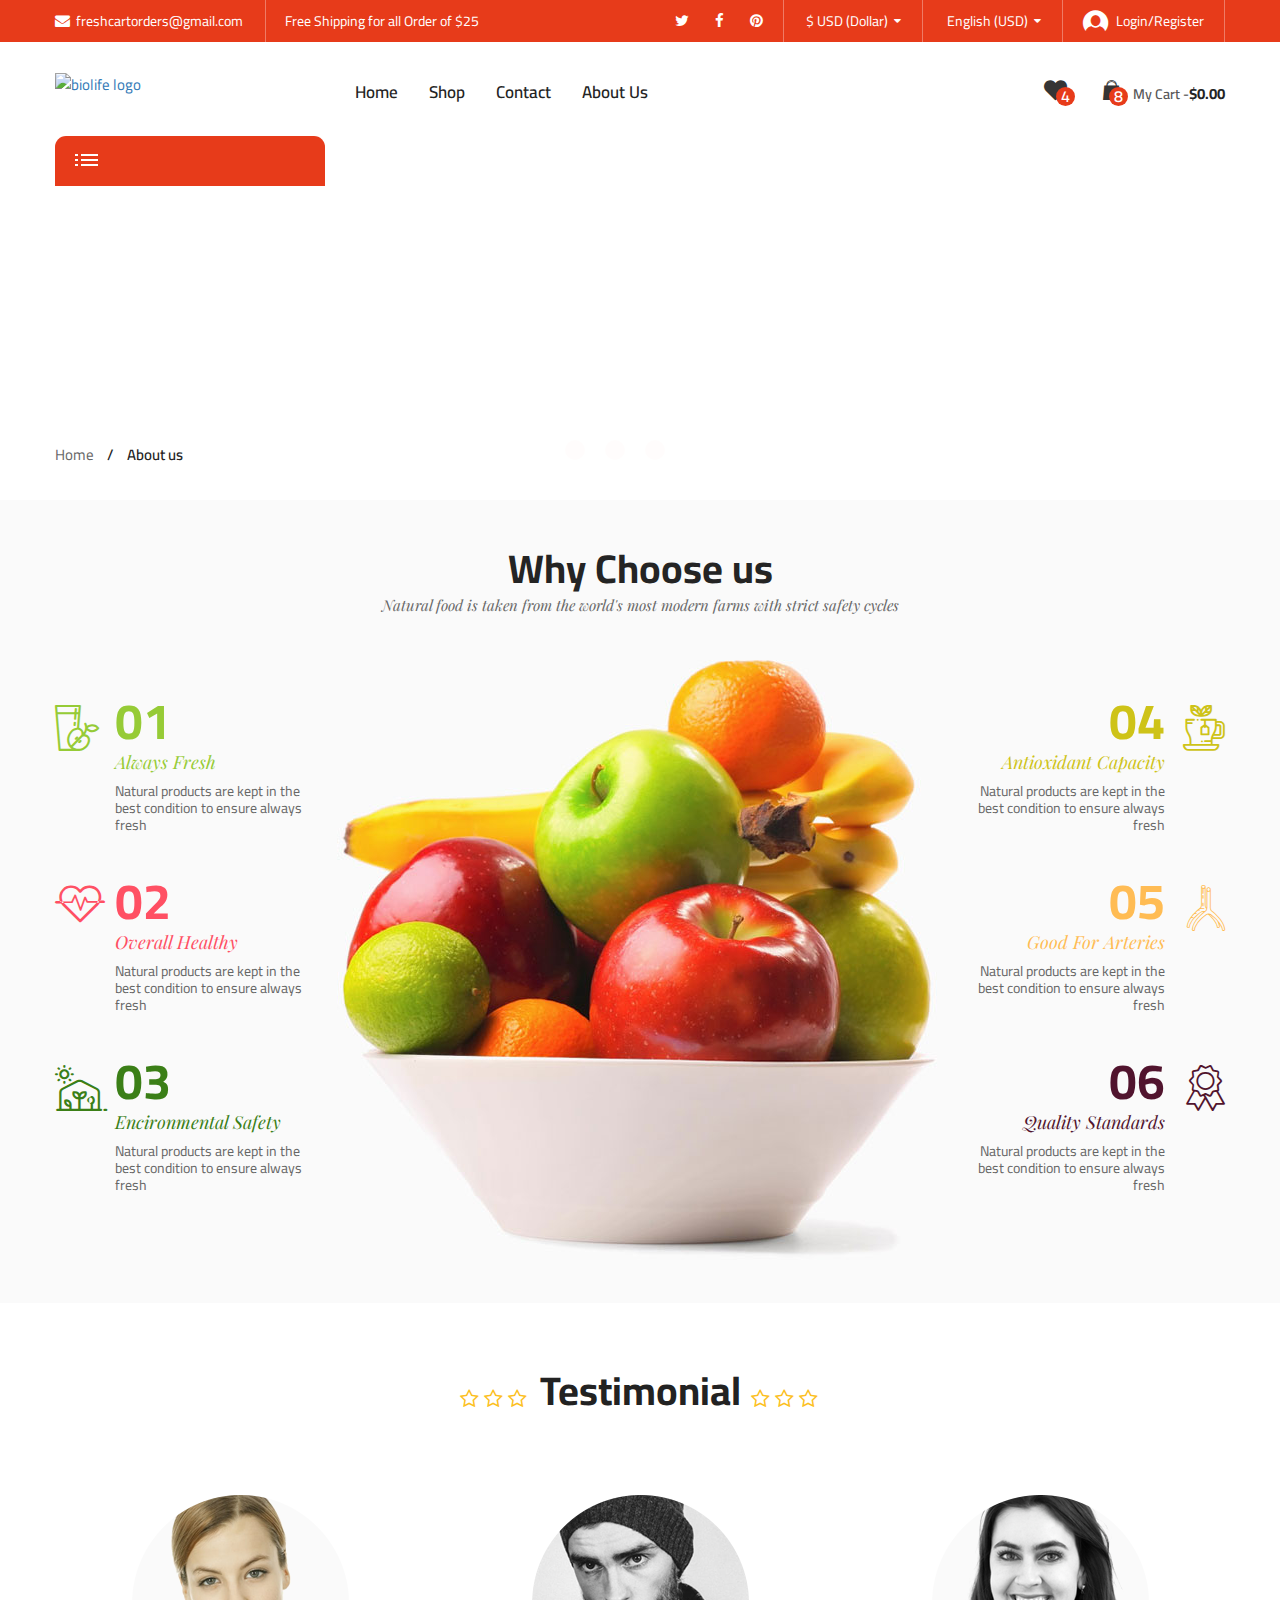
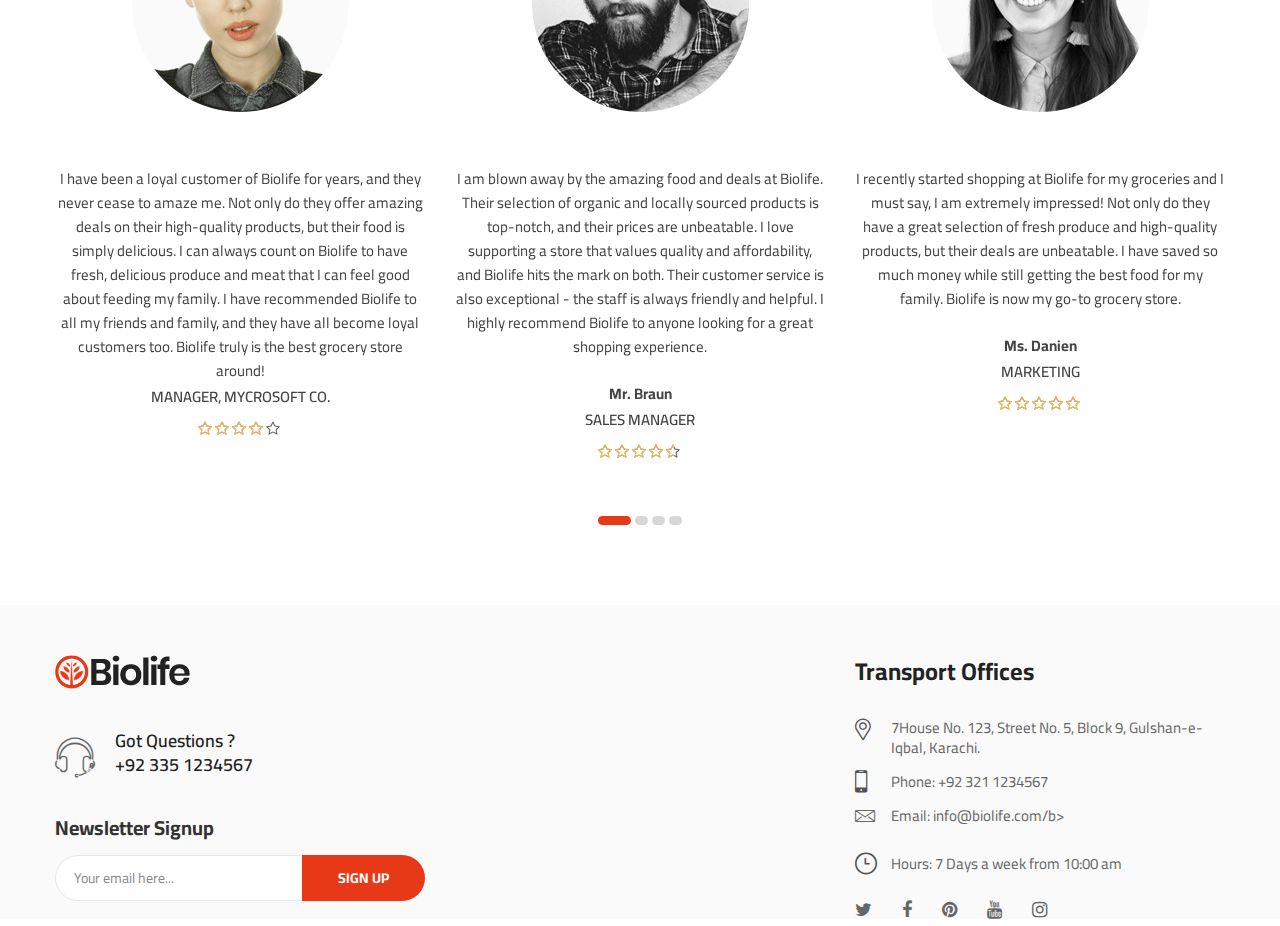
==== about-us.html @ 89f81f92 "to live this project" ====
<!DOCTYPE html>
<html class="no-js" lang="en">

<head>
    <meta charset="utf-8">
    <meta http-equiv="X-UA-Compatible" content="IE=edge">
    <meta name="viewport" content="width=device-width, initial-scale=1">
    <title>Biolife - Organic Food</title>
    <link href="https://fonts.googleapis.com/css?family=Cairo:400,600,700&amp;display=swap" rel="stylesheet">
    <link href="https://fonts.googleapis.com/css?family=Poppins:600&amp;display=swap" rel="stylesheet">
    <link href="https://fonts.googleapis.com/css?family=Playfair+Display:400i,700i" rel="stylesheet">
    <link href="https://fonts.googleapis.com/css?family=Ubuntu&amp;display=swap" rel="stylesheet">
    <link rel="shortcut icon" type="image/x-icon" href="assets/images/favicon.png" />
    <link rel="stylesheet" href="assets/css/bootstrap.min.css">
    <link rel="stylesheet" href="assets/css/animate.min.css">
    <link rel="stylesheet" href="assets/css/font-awesome.min.css">
    <link rel="stylesheet" href="assets/css/nice-select.css">
    <link rel="stylesheet" href="assets/css/slick.min.css">
    <link rel="stylesheet" href="assets/css/style.css">
    <link rel="stylesheet" href="assets/css/main-color.css">
</head>
<body class="biolife-body">

    <!-- Preloader -->
    <div id="biof-loading">
        <div class="biof-loading-center">
            <div class="biof-loading-center-absolute">
                <div class="dot dot-one"></div>
                <div class="dot dot-two"></div>
                <div class="dot dot-three"></div>
            </div>
        </div>
    </div>

    <!-- HEADER -->
    <header id="header" class="header-area style-01 layout-03">
        <div class="header-top bg-main hidden-xs">
            <div class="container">
                <div class="top-bar left">
                    <ul class="horizontal-menu">
                        <li><a href="#"><i class="fa fa-envelope" aria-hidden="true"></i>freshcartorders@gmail.com</a></li>
                        <li><a href="#">Free Shipping for all Order of $25</a></li>
                    </ul>
                </div>
                <div class="top-bar right">
                    <ul class="social-list">
                        <li><a href="#"><i class="fa fa-twitter" aria-hidden="true"></i></a></li>
                        <li><a href="#"><i class="fa fa-facebook" aria-hidden="true"></i></a></li>
                        <li><a href="#"><i class="fa fa-pinterest" aria-hidden="true"></i></a></li>
                    </ul>
                    <ul class="horizontal-menu">
                        <li class="horz-menu-item currency">
                            <select name="currency">
                                <option value="eur">Pakistani (Rs)</option>
                                <option value="eur">€ EUR (Euro)</option>
                                <option value="usd" selected>$ USD (Dollar)</option>
                                <option value="usd">£ GBP (Pound)</option>
                                <option value="usd">¥ JPY (Yen)</option>
                            </select>
                        </li>
                        <li class="horz-menu-item lang">
                            <select name="language">
                                <option value="fr">Urdu </option>
                                <option value="fr">French (EUR)</option>
                                <option value="en" selected>English (USD)</option>
                                <option value="ger">Germany (GBP)</option>
                                <option value="jp">Japan (JPY)</option>
                            </select>
                        </li>
                        <li><a href="login.html" class="login-link"><i class="biolife-icon icon-login"></i>Login/Register</a></li>
                    </ul>
                </div>
            </div>
        </div>
        <div class="header-middle biolife-sticky-object ">
            <div class="container">
                <div class="row">
                    <div class="col-lg-3 col-md-2 col-md-6 col-xs-6">
                        <a href="/Grocery Store/index.html" class="biolife-logo"><img src="/Grocery Store/assets/images/organic-3.png" alt="biolife logo" width="135" height="34"></a>
                    </div>
                    <div class="col-lg-6 col-md-7 hidden-sm hidden-xs">
                        <div class="primary-menu">
                        <ul class="menu biolife-menu clone-main-menu clone-primary-menu" id="primary-menu" data-menuname="main menu">
                            <li class="menu-item"><a href="/index.html">Home</a></li>
                            <li class="menu-item menu-item-has-children ">
                                <a href="/Shop.html" class="menu-name" data-title="Shop" >Shop</a>
                            </li>
                           
                            <li class="menu-item menu-item-has-children ">
                                <a href="/contact.html" class="menu-name" data-title="Contact">Contact</a>
                                                    <li class="menu-item menu-item-has-children" ><a class="menu-name" href="/about-us.html">About Us</a></li>
                                                   </ul>
                        </div>
                    </div>
                    <div class="col-lg-3 col-md-3 col-md-6 col-xs-6">
                        <div class="biolife-cart-info">
                            <div class="mobile-search">
                                <a href="javascript:void(0)" class="open-searchbox"><i class="biolife-icon icon-search"></i></a>
                                <div class="mobile-search-content">
                                    <form action="#" class="form-search" name="mobile-seacrh" method="get">
                                        <a href="#" class="btn-close"><span class="biolife-icon icon-close-menu"></span></a>
                                        <input type="text" name="s" class="input-text" value="" placeholder="Search here...">
                                        <select name="category">
                                            <option value="-1" selected>All Categories</option>
                                            <option value="vegetables">Vegetables</option>
                                            <option value="fresh_berries">Fresh Berries</option>
                                            <option value="ocean_foods">Ocean Foods</option>
                                            <option value="butter_eggs">Butter & Eggs</option>
                                            <option value="fastfood">Fastfood</option>
                                            <option value="fresh_meat">Fresh Meat</option>
                                            <option value="fresh_onion">Fresh Onion</option>
                                            <option value="papaya_crisps">Papaya & Crisps</option>
                                            <option value="oatmeal">Oatmeal</option>
                                        </select>
                                        <button type="submit" class="btn-submit">go</button>
                                    </form>
                                </div>
                            </div>
                            <div class="wishlist-block hidden-sm hidden-xs">
                                <a href="#" class="link-to">
                                    <span class="icon-qty-combine">
                                        <i class="icon-heart-bold biolife-icon"></i>
                                        <span class="qty">4</span>
                                    </span>
                                </a>
                            </div>
                            <div class="minicart-block">
                                <div class="minicart-contain">
                                    <a href="javascript:void(0)" class="link-to">
                                            <span class="icon-qty-combine">
                                                <i class="icon-cart-mini biolife-icon"></i>
                                                <span class="qty">8</span>
                                            </span>
                                        <span class="title">My Cart -</span>
                                        <span class="sub-total">$0.00</span>
                                    </a>
                                    <div class="cart-content">
                                        <div class="cart-inner">
                                            <ul class="products">
                                                <li>
                                                    <div class="minicart-item">
                                                        <div class="thumb">
                                                            <a href="#"><img src="assets/images/minicart/pr-01.jpg" width="90" height="90" alt="National Fresh"></a>
                                                        </div>
                                                        <div class="left-info">
                                                            <div class="product-title"><a href="#" class="product-name">National Fresh Fruit</a></div>
                                                            <div class="price">
                                                                <ins><span class="price-amount"><span class="currencySymbol">£</span>85.00</span></ins>
                                                                <del><span class="price-amount"><span class="currencySymbol">£</span>95.00</span></del>
                                                            </div>
                                                            <div class="qty">
                                                                <label for="cart[id123][qty]">Qty:</label>
                                                                <input type="number" class="input-qty" name="cart[id123][qty]" id="cart[id123][qty]" value="1" disabled>
                                                            </div>
                                                        </div>
                                                        <div class="action">
                                                            <a href="#" class="edit"><i class="fa fa-pencil" aria-hidden="true"></i></a>
                                                            <a href="#" class="remove"><i class="fa fa-trash-o" aria-hidden="true"></i></a>
                                                        </div>
                                                    </div>
                                                </li>
                                                <li>
                                                    <div class="minicart-item">
                                                        <div class="thumb">
                                                            <a href="#"><img src="assets/images/minicart/pr-02.jpg" width="90" height="90" alt="National Fresh"></a>
                                                        </div>
                                                        <div class="left-info">
                                                            <div class="product-title"><a href="#" class="product-name">National Fresh Fruit</a></div>
                                                            <div class="price">
                                                                <ins><span class="price-amount"><span class="currencySymbol">£</span>85.00</span></ins>
                                                                <del><span class="price-amount"><span class="currencySymbol">£</span>95.00</span></del>
                                                            </div>
                                                            <div class="qty">
                                                                <label for="cart[id124][qty]">Qty:</label>
                                                                <input type="number" class="input-qty" name="cart[id124][qty]" id="cart[id124][qty]" value="1" disabled>
                                                            </div>
                                                        </div>
                                                        <div class="action">
                                                            <a href="#" class="edit"><i class="fa fa-pencil" aria-hidden="true"></i></a>
                                                            <a href="#" class="remove"><i class="fa fa-trash-o" aria-hidden="true"></i></a>
                                                        </div>
                                                    </div>
                                                </li>
                                                <li>
                                                    <div class="minicart-item">
                                                        <div class="thumb">
                                                            <a href="#"><img src="assets/images/minicart/pr-03.jpg" width="90" height="90" alt="National Fresh"></a>
                                                        </div>
                                                        <div class="left-info">
                                                            <div class="product-title"><a href="#" class="product-name">National Fresh Fruit</a></div>
                                                            <div class="price">
                                                                <ins><span class="price-amount"><span class="currencySymbol">£</span>85.00</span></ins>
                                                                <del><span class="price-amount"><span class="currencySymbol">£</span>95.00</span></del>
                                                            </div>
                                                            <div class="qty">
                                                                <label for="cart[id125][qty]">Qty:</label>
                                                                <input type="number" class="input-qty" name="cart[id125][qty]" id="cart[id125][qty]" value="1" disabled>
                                                            </div>
                                                        </div>
                                                        <div class="action">
                                                            <a href="#" class="edit"><i class="fa fa-pencil" aria-hidden="true"></i></a>
                                                            <a href="#" class="remove"><i class="fa fa-trash-o" aria-hidden="true"></i></a>
                                                        </div>
                                                    </div>
                                                </li>
                                                <li>
                                                    <div class="minicart-item">
                                                        <div class="thumb">
                                                            <a href="#"><img src="assets/images/minicart/pr-04.jpg" width="90" height="90" alt="National Fresh"></a>
                                                        </div>
                                                        <div class="left-info">
                                                            <div class="product-title"><a href="#" class="product-name">National Fresh Fruit</a></div>
                                                            <div class="price">
                                                                <ins><span class="price-amount"><span class="currencySymbol">£</span>85.00</span></ins>
                                                                <del><span class="price-amount"><span class="currencySymbol">£</span>95.00</span></del>
                                                            </div>
                                                            <div class="qty">
                                                                <label for="cart[id126][qty]">Qty:</label>
                                                                <input type="number" class="input-qty" name="cart[id126][qty]" id="cart[id126][qty]" value="1" disabled>
                                                            </div>
                                                        </div>
                                                        <div class="action">
                                                            <a href="#" class="edit"><i class="fa fa-pencil" aria-hidden="true"></i></a>
                                                            <a href="#" class="remove"><i class="fa fa-trash-o" aria-hidden="true"></i></a>
                                                        </div>
                                                    </div>
                                                </li>
                                                <li>
                                                    <div class="minicart-item">
                                                        <div class="thumb">
                                                            <a href="#"><img src="assets/images/minicart/pr-05.jpg" width="90" height="90" alt="National Fresh"></a>
                                                        </div>
                                                        <div class="left-info">
                                                            <div class="product-title"><a href="#" class="product-name">National Fresh Fruit</a></div>
                                                            <div class="price">
                                                                <ins><span class="price-amount"><span class="currencySymbol">£</span>85.00</span></ins>
                                                                <del><span class="price-amount"><span class="currencySymbol">£</span>95.00</span></del>
                                                            </div>
                                                            <div class="qty">
                                                                <label for="cart[id127][qty]">Qty:</label>
                                                                <input type="number" class="input-qty" name="cart[id127][qty]" id="cart[id127][qty]" value="1" disabled>
                                                            </div>
                                                        </div>
                                                        <div class="action">
                                                            <a href="#" class="edit"><i class="fa fa-pencil" aria-hidden="true"></i></a>
                                                            <a href="#" class="remove"><i class="fa fa-trash-o" aria-hidden="true"></i></a>
                                                        </div>
                                                    </div>
                                                </li>
                                            </ul>
                                            <p class="btn-control">
                                                <a href="#" class="btn view-cart">view cart</a>
                                               
                                            </p>
                                        </div>
                                    </div>
                                </div>
                            </div>
                            <div class="mobile-menu-toggle">
                                <a class="btn-toggle" data-object="open-mobile-menu" href="javascript:void(0)">
                                    <span></span>
                                    <span></span>
                                    <span></span>
                                </a>
                            </div>
                        </div>
                    </div>
                </div>
            </div>
        </div>
        <div class="header-bottom hidden-sm hidden-xs">
            <div class="container">
                <div class="row">
                    <div class="col-lg-3 col-md-4">
                        <div class="vertical-menu vertical-category-block">
                            <div class="block-title">
                                <span class="menu-icon">
                                    <span class="line-1"></span>
                                    <span class="line-2"></span>
                                    <span class="line-3"></span>
                                </span>         
                                               
    </header>

    <!--Hero Section-->
    <div class="hero-section hero-background">
        <h1 class="page-title">Organic Fruits</h1>
    </div>

    <!--Navigation section-->
    <div class="container">
        <nav class="biolife-nav">
            <ul>
                <li class="nav-item"><a href="/index-2.html" class="permal-link">Home</a></li>
                <li class="nav-item"><span class="current-page">About us</span></li>
            </ul>
        </nav>
    </div>

    <div class="page-contain about-us">

        <!-- Main content -->

            <div class="why-choose-us-block">
                <div class="container">
                    <h4 class="box-title">Why Choose us</h4>
                    <b class="subtitle">Natural food is taken from the world's most modern farms with strict safety cycles</b>
                    <div class="showcase">
                        <div class="sc-child sc-left-position">
                            <ul class="sc-list">
                                <li>
                                    <div class="sc-element color-01">
                                        <span class="biolife-icon icon-fresh-drink"></span>
                                        <div class="txt-content">
                                            <span class="number">01</span>
                                            <b class="title">Always Fresh</b>
                                            <p class="desc">Natural products are kept in the best condition to ensure always fresh</p>
                                        </div>
                                    </div>
                                </li>
                                <li>
                                    <div class="sc-element color-02">
                                        <span class="biolife-icon icon-healthy-about"></span>
                                        <div class="txt-content">
                                            <span class="number">02</span>
                                            <b class="title">Overall Healthy</b>
                                            <p class="desc">Natural products are kept in the best condition to ensure always fresh</p>
                                        </div>
                                    </div>
                                </li>
                                <li>
                                    <div class="sc-element color-03">
                                        <span class="biolife-icon icon-green-safety"></span>
                                        <div class="txt-content">
                                            <span class="number">03</span>
                                            <b class="title">Encironmental Safety</b>
                                            <p class="desc">Natural products are kept in the best condition to ensure always fresh</p>
                                        </div>
                                    </div>
                                </li>
                            </ul>
                        </div>
                        <div class="sc-child sc-center-position">
                            <figure><img src="/assets/images/bn04.jpg" alt="" width="622" height="656"></figure>
                        </div>
                        <div class="sc-child sc-right-position">
                            <ul class="sc-list">
                                <li>
                                    <div class="sc-element color-04">
                                        <span class="biolife-icon icon-capacity-about"></span>
                                        <div class="txt-content">
                                            <span class="number">04</span>
                                            <b class="title">Antioxidant Capacity</b>
                                            <p class="desc">Natural products are kept in the best condition to ensure always fresh</p>
                                        </div>
                                    </div>
                                </li>
                                <li>
                                    <div class="sc-element color-05">
                                        <span class="biolife-icon icon-arteries-about"></span>
                                        <div class="txt-content">
                                            <span class="number">05</span>
                                            <b class="title">Good For Arteries</b>
                                            <p class="desc">Natural products are kept in the best condition to ensure always fresh</p>
                                        </div>
                                    </div>
                                </li>
                                <li>
                                    <div class="sc-element color-06">
                                        <span class="biolife-icon icon-title"></span>
                                        <div class="txt-content">
                                            <span class="number">06</span>
                                            <b class="title">Quality Standards</b>
                                            <p class="desc">Natural products are kept in the best condition to ensure always fresh</p>
                                        </div>
                                    </div>
                                </li>
                            </ul>
                        </div>
                    </div>
                </div>
            </div>

            <div class="testimonial-block">
                <div class="container">
                    <h4 class="box-title">Testimonial</h4>
                    <ul class="testimonial-list biolife-carousel" data-slick='{"arrows":false,"dots":true,"infinite":false,"speed":400,"slidesMargin":30,"slidesToShow":3, "responsive":[{"breakpoint":1200, "settings":{ "slidesToShow": 3}},{"breakpoint":992, "settings":{ "slidesToShow": 2}},{"breakpoint":768, "settings":{ "slidesToShow": 2}},{"breakpoint":500, "settings":{ "slidesToShow": 1}}]}'>
                        <li>
                            <div class="testml-elem">
                                <div class="avata">
                                    <figure><img src="/assets/images/author-01.png" alt="" width="217" height="217"></figure>
                                </div>
                                <p class="desc">I have been a loyal customer of Biolife for years, and they never cease to amaze me. Not only do they offer amazing deals on their high-quality products, but their food is simply delicious. I can always count on Biolife to have fresh, delicious produce and meat that I can feel good about feeding my family. I have recommended Biolife to all my friends and family, and they have all become loyal customers too. Biolife truly is the best grocery store around!</p>
                                <b class="title">Manager, Mycrosoft co.</b>
                                <div class="rating"><p class="star-rating"><span class="width-80percent"></span></p></div>
                            </div>
                        </li>
                        <li>
                            <div class="testml-elem">
                                <div class="avata">
                                    <figure><img src="/assets/images/author-02.png" alt="" width="217" height="217"></figure>
                                </div>
                                <p class="desc">I am blown away by the amazing food and deals at Biolife. Their selection of organic and locally sourced products is top-notch, and their prices are unbeatable. I love supporting a store that values quality and affordability, and Biolife hits the mark on both. Their customer service is also exceptional - the staff is always friendly and helpful. I highly recommend Biolife to anyone looking for a great shopping experience.</p>
                                <b class="name">Mr. Braun</b>
                                <b class="title">Sales Manager</b>
                                <div class="rating"><p class="star-rating"><span class="width-90percent"></span></p></div>
                            </div>
                        </li>
                        <li>
                            <div class="testml-elem">
                                <div class="avata">
                                    <figure><img src="/assets/images/author-03.png" alt="" width="217" height="217"></figure>
                                </div>
                                <p class="desc">I recently started shopping at Biolife for my groceries and I must say, I am extremely impressed! Not only do they have a great selection of fresh produce and high-quality products, but their deals are unbeatable. I have saved so much money while still getting the best food for my family. Biolife is now my go-to grocery store.</p>
                                <b class="name">Ms. Danien</b>
                                <b class="title">Marketing</b>
                                <div class="rating"><p class="star-rating"><span class="width-100percent"></span></p></div>
                            </div>
                        </li>
                        <li>
                            <div class="testml-elem">
                                <div class="avata">
                                    <figure><img src="/assets/images/author-01.png" alt="" width="217" height="217"></figure>
                                </div>
                                <p class="desc">The point of using Lorem Ipsum is that it has a more-or-less normal distribution of letters, as opposed to using 'Content here, content here', making it look like readable English. Many desktop publishing packages and web page editors now use Lorem Ipsum as their default model text.</p>
                                <b class="name">Ms. Jay Doe</b>
                                <b class="title">Manager, Mycrosoft co.</b>
                                <div class="rating"><p class="star-rating"><span class="width-80percent"></span></p></div>
                            </div>
                        </li>
                        <li>
                            <div class="testml-elem">
                                <div class="avata">
                                    <figure><img src="/assets/images/author-02.png" alt="" width="217" height="217"></figure>
                                </div>
                                <p class="desc">The point of using Lorem Ipsum is that it has a more-or-less normal distribution of letters, as opposed to using 'Content here, content here', making it look like readable English. Many desktop publishing packages and web page editors now use Lorem Ipsum as their default model text.</p>
                                <b class="name">Mr. Braun</b>
                                <b class="title">Sales Manager</b>
                                <div class="rating"><p class="star-rating"><span class="width-90percent"></span></p></div>
                            </div>
                        </li>
                        <li>
                            <div class="testml-elem">
                                <div class="avata">
                                    <figure><img src="/assets/images/author-03.png" alt="" width="217" height="217"></figure>
                                </div>
                                <p class="desc">The point of using Lorem Ipsum is that it has a more-or-less normal distribution of letters, as opposed to using 'Content here, content here', making it look like readable English. Many desktop publishing packages and web page editors now use Lorem Ipsum as their default model text.</p>
                                <b class="name">Ms. Danien</b>
                                <b class="title">Marketing</b>
                                <div class="rating"><p class="star-rating"><span class="width-100percent"></span></p></div>
                            </div>
                        </li>
                    </ul>
                </div>
            </div>
        </div>

    </div>

    <footer id="footer" class="footer layout-03">
        <div class="footer-content background-footer-03">
            <div class="container">
                <div class="row">
                    <div class="col-lg-4 col-md-4 col-sm-9">
                        <section class="footer-item">
                            <a href="/index.html" class="logo footer-logo"><img src="/assets/images/organic-3.png" alt="biolife logo" width="135" height="34"></a>
                            <div class="footer-phone-info">
                                <i class="biolife-icon icon-head-phone"></i>
                                <p class="r-info">
                                    <span>Got Questions ?</span>
                                    <span>+92 335 1234567</span>
                                </p>
                            </div>
                            <div class="newsletter-block layout-01">
                                <h4 class="title">Newsletter Signup</h4>
                                <div class="form-content">
                                    <form action="#" name="new-letter-foter">
                                        <input type="email" class="input-text email" value="" placeholder="Your email here...">
                                        <button type="submit" class="bnt-submit" name="ok">Sign up</button>
                                    </form>
                                </div>
                            </div>
                        </section>
                    </div>
                    <div class="col-lg-4 col-md-4 col-sm-6 md-margin-top-5px sm-margin-top-50px xs-margin-top-40px">
                      
                    </div>
                    <div class="col-lg-4 col-md-4 col-sm-6 md-margin-top-5px sm-margin-top-50px xs-margin-top-40px">
                        <section class="footer-item">
                            <h3 class="section-title">Transport Offices</h3>
                            <div class="contact-info-block footer-layout xs-padding-top-10px">
                                <ul class="contact-lines">
                                    <li>
                                        <p class="info-item">
                                            <i class="biolife-icon icon-location"></i>
                                            <b class="desc">7House No. 123, Street No. 5, Block 9, Gulshan-e-Iqbal, Karachi. </b>
                                        </p>
                                    </li>
                                    <li>
                                        <p class="info-item">
                                            <i class="biolife-icon icon-phone"></i>
                                            <b class="desc">Phone: +92 321 1234567</b>
                                        </p>
                                    </li>
                                    <li>
                                        <p class="info-item">
                                            <i class="biolife-icon icon-letter"></i>
                                            <b class="desc">Email:  info@biolife.com/b>
                                        </p>
                                    </li>
                                    <li>
                                        <p class="info-item">
                                            <i class="biolife-icon icon-clock"></i>
                                            <b class="desc">Hours: 7 Days a week from 10:00 am</b>
                                        </p>
                                    </li>
                                </ul>
                            </div>
                            <div class="biolife-social inline">
                                <ul class="socials">
                                    <li><a href="#" title="twitter" class="socail-btn"><i class="fa fa-twitter" aria-hidden="true"></i></a></li>
                                    <li><a href="#" title="facebook" class="socail-btn"><i class="fa fa-facebook" aria-hidden="true"></i></a></li>
                                    <li><a href="#" title="pinterest" class="socail-btn"><i class="fa fa-pinterest" aria-hidden="true"></i></a></li>
                                    <li><a href="#" title="youtube" class="socail-btn"><i class="fa fa-youtube" aria-hidden="true"></i></a></li>
                                    <li><a href="#" title="instagram" class="socail-btn"><i class="fa fa-instagram" aria-hidden="true"></i></a></li>
                                </ul>
                            </div>
                        </section>
                    </div>
                </div>
             
            </div>
        </div>
    </footer>
   
    <!-- Scroll Top Button -->
    <a class="btn-scroll-top"><i class="biolife-icon icon-left-arrow"></i></a>

    <script src="assets/js/jquery-3.4.1.min.js"></script>
    <script src="assets/js/bootstrap.min.js"></script>
    <script src="assets/js/jquery.countdown.min.js"></script>
    <script src="assets/js/jquery.nice-select.min.js"></script>
    <script src="assets/js/jquery.nicescroll.min.js"></script>
    <script src="assets/js/slick.min.js"></script>
    <script src="assets/js/biolife.framework.js"></script>
    <script src="assets/js/functions.js"></script>
</body>

</html>
---- assets/css/nice-select.css ----
.nice-select {
  -webkit-tap-highlight-color: transparent;
  background-color: #fff;
  border-radius: 5px;
  border: solid 1px #e8e8e8;
  box-sizing: border-box;
  clear: both;
  cursor: pointer;
  display: block;
  float: left;
  font-family: inherit;
  font-size: 14px;
  font-weight: normal;
  height: 42px;
  line-height: 40px;
  outline: none;
  padding-left: 18px;
  padding-right: 30px;
  position: relative;
  text-align: left !important;
  -webkit-transition: all 0.2s ease-in-out;
  transition: all 0.2s ease-in-out;
  -webkit-user-select: none;
     -moz-user-select: none;
      -ms-user-select: none;
          user-select: none;
  white-space: nowrap;
  width: auto; }
  .nice-select:hover {
    border-color: #dbdbdb; }
  .nice-select:active, .nice-select.open, .nice-select:focus {
    border-color: #999; }
  .nice-select:after {
    border-bottom: 2px solid #999;
    border-right: 2px solid #999;
    content: '';
    display: block;
    height: 5px;
    margin-top: -4px;
    pointer-events: none;
    position: absolute;
    right: 12px;
    top: 50%;
    -webkit-transform-origin: 66% 66%;
        -ms-transform-origin: 66% 66%;
            transform-origin: 66% 66%;
    -webkit-transform: rotate(45deg);
        -ms-transform: rotate(45deg);
            transform: rotate(45deg);
    -webkit-transition: all 0.15s ease-in-out;
    transition: all 0.15s ease-in-out;
    width: 5px; }
  .nice-select.open:after {
    -webkit-transform: rotate(-135deg);
        -ms-transform: rotate(-135deg);
            transform: rotate(-135deg); }
  .nice-select.open .list {
    opacity: 1;
    pointer-events: auto;
    -webkit-transform: scale(1) translateY(0);
        -ms-transform: scale(1) translateY(0);
            transform: scale(1) translateY(0); }
  .nice-select.disabled {
    border-color: #ededed;
    color: #999;
    pointer-events: none; }
    .nice-select.disabled:after {
      border-color: #cccccc; }
  .nice-select.wide {
    width: 100%; }
    .nice-select.wide .list {
      left: 0 !important;
      right: 0 !important; }
  .nice-select.right {
    float: right; }
    .nice-select.right .list {
      left: auto;
      right: 0; }
  .nice-select.small {
    font-size: 12px;
    height: 36px;
    line-height: 34px; }
    .nice-select.small:after {
      height: 4px;
      width: 4px; }
    .nice-select.small .option {
      line-height: 34px;
      min-height: 34px; }
  .nice-select .list {
    background-color: #fff;
    border-radius: 5px;
    box-shadow: 0 0 0 1px rgba(68, 68, 68, 0.11);
    box-sizing: border-box;
    margin-top: 4px;
    opacity: 0;
    overflow: hidden;
    padding: 0;
    pointer-events: none;
    position: absolute;
    top: 100%;
    left: 0;
    -webkit-transform-origin: 50% 0;
        -ms-transform-origin: 50% 0;
            transform-origin: 50% 0;
    -webkit-transform: scale(0.75) translateY(-21px);
        -ms-transform: scale(0.75) translateY(-21px);
            transform: scale(0.75) translateY(-21px);
    -webkit-transition: all 0.2s cubic-bezier(0.5, 0, 0, 1.25), opacity 0.15s ease-out;
    transition: all 0.2s cubic-bezier(0.5, 0, 0, 1.25), opacity 0.15s ease-out;
    z-index: 9; }
    .nice-select .list:hover .option:not(:hover) {
      background-color: transparent !important; }
  .nice-select .option {
    cursor: pointer;
    font-weight: 400;
    line-height: 40px;
    list-style: none;
    min-height: 40px;
    outline: none;
    padding-left: 18px;
    padding-right: 29px;
    text-align: left;
    -webkit-transition: all 0.2s;
    transition: all 0.2s; }
    .nice-select .option:hover, .nice-select .option.focus, .nice-select .option.selected.focus {
      background-color: #f6f6f6; }
    .nice-select .option.selected {
      font-weight: bold; }
    .nice-select .option.disabled {
      background-color: transparent;
      color: #999;
      cursor: default; }

.no-csspointerevents .nice-select .list {
  display: none; }

.no-csspointerevents .nice-select.open .list {
  display: block; }
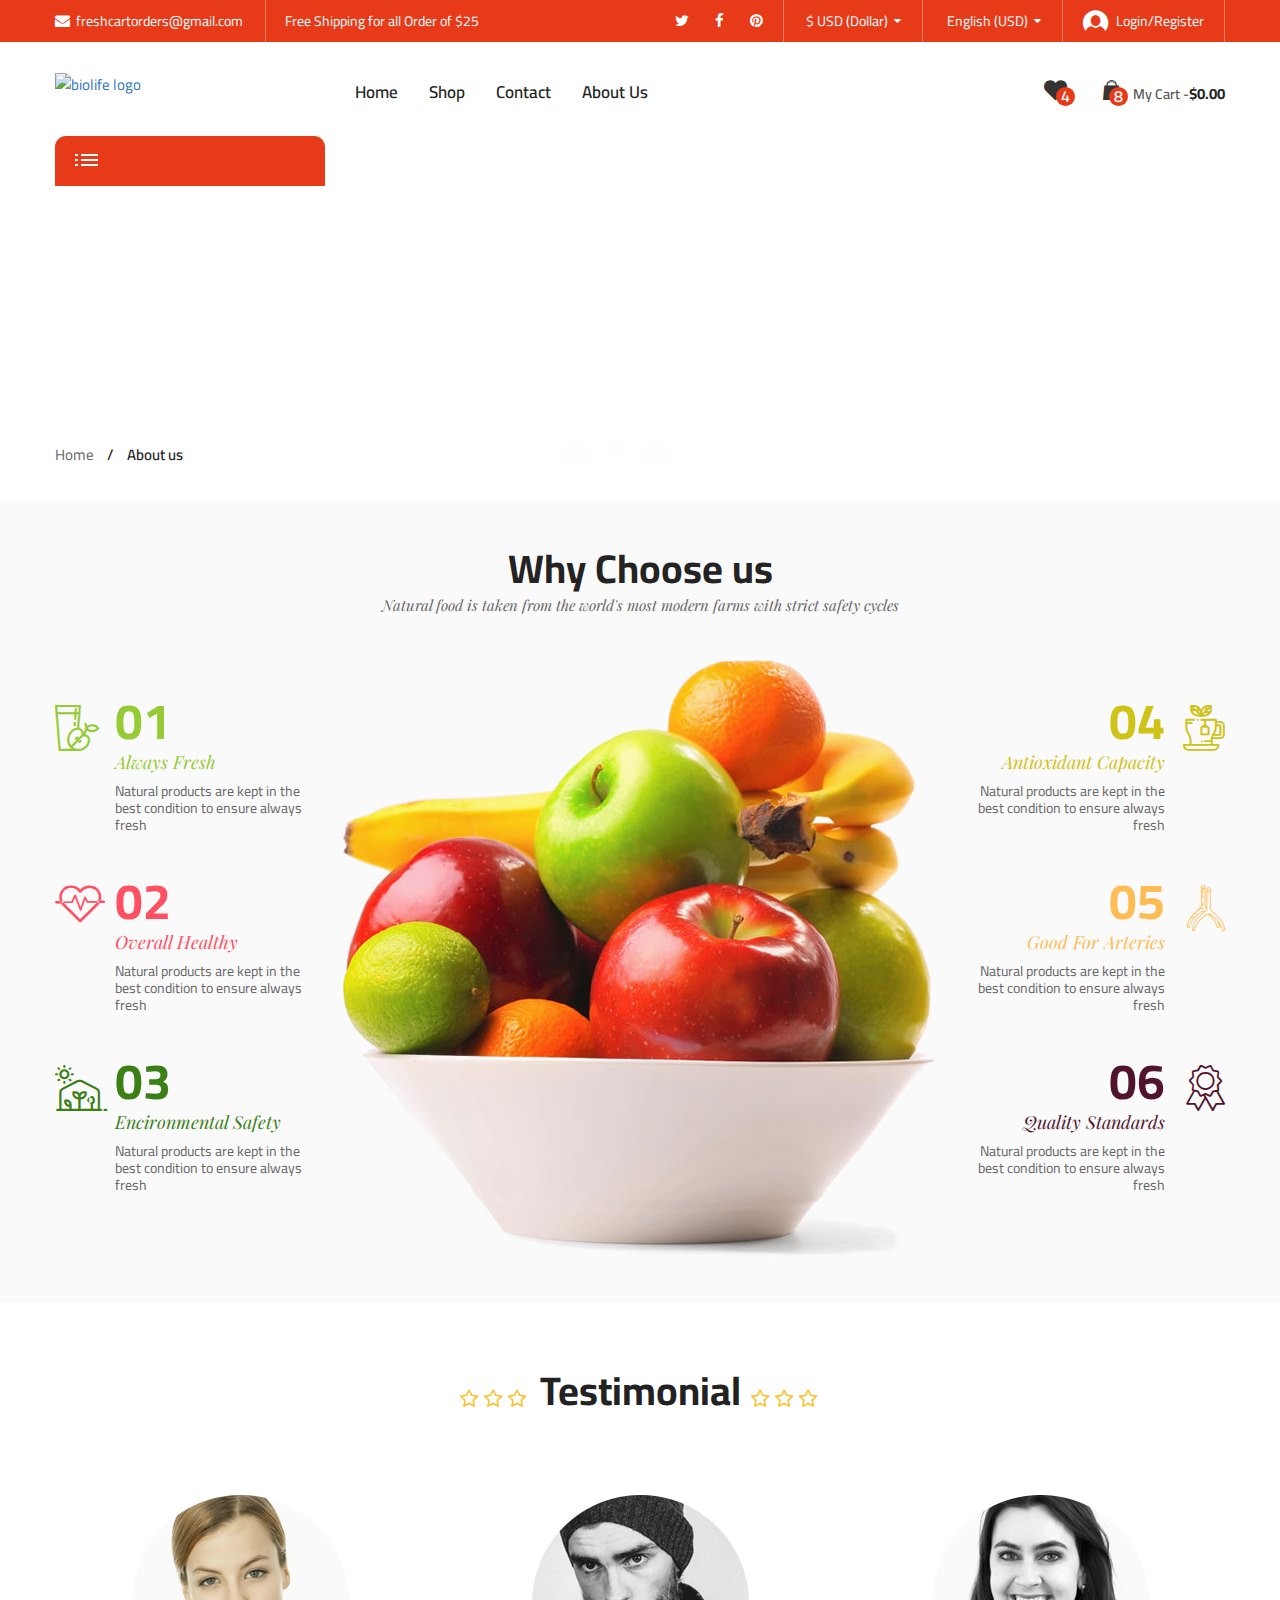
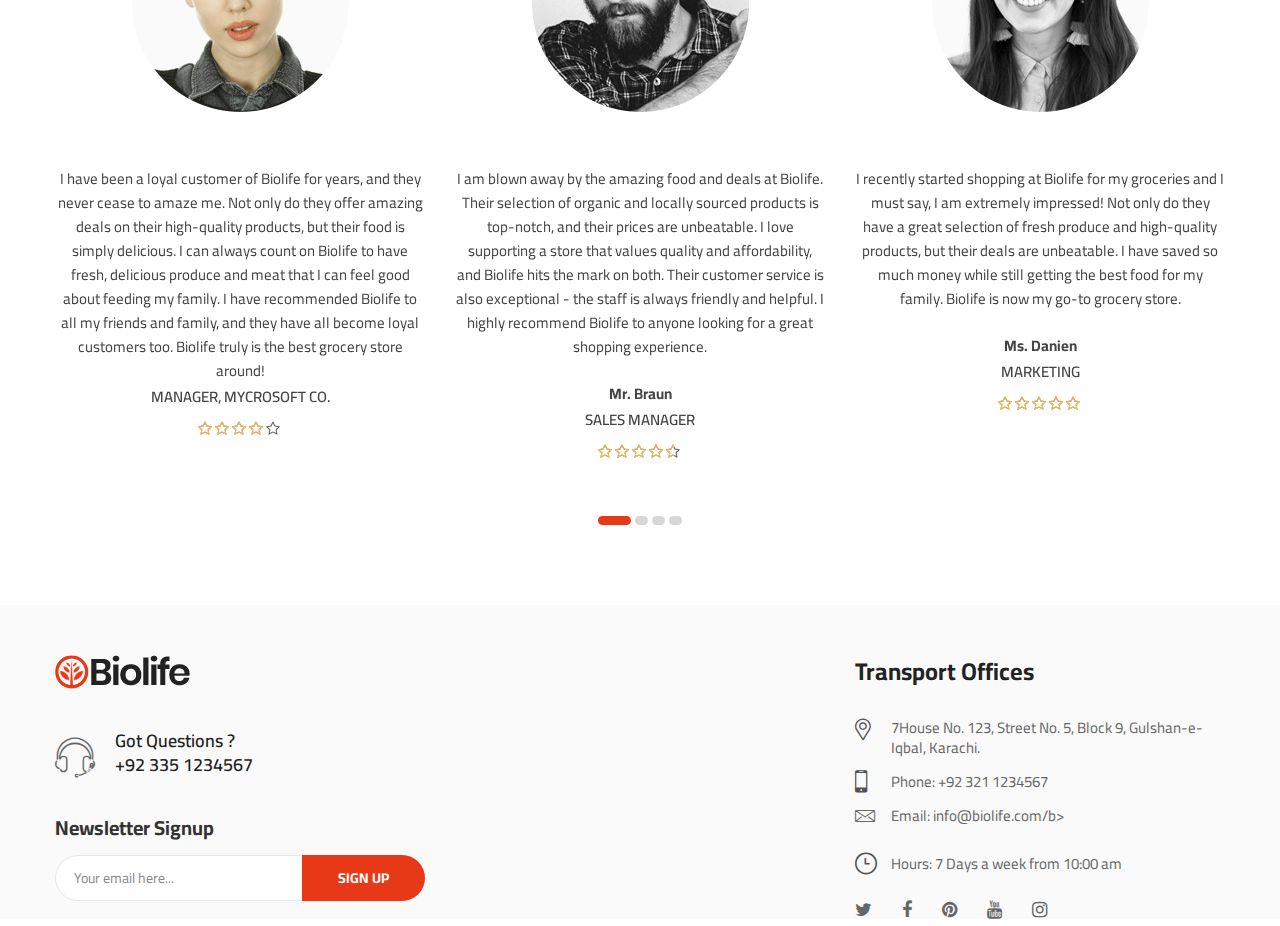
==== commit 6d8acbb1: "Update about-us.html" ====
--- a/about-us.html
+++ b/about-us.html
@@ -76,19 +76,19 @@
             <div class="container">
                 <div class="row">
                     <div class="col-lg-3 col-md-2 col-md-6 col-xs-6">
-                        <a href="/Grocery Store/index.html" class="biolife-logo"><img src="/Grocery Store/assets/images/organic-3.png" alt="biolife logo" width="135" height="34"></a>
+                        <a href="index.html" class="biolife-logo"><img src="/Grocery Store/assets/images/organic-3.png" alt="biolife logo" width="135" height="34"></a>
                     </div>
                     <div class="col-lg-6 col-md-7 hidden-sm hidden-xs">
                         <div class="primary-menu">
                         <ul class="menu biolife-menu clone-main-menu clone-primary-menu" id="primary-menu" data-menuname="main menu">
-                            <li class="menu-item"><a href="/index.html">Home</a></li>
+                            <li class="menu-item"><a href="index.html">Home</a></li>
                             <li class="menu-item menu-item-has-children ">
-                                <a href="/Shop.html" class="menu-name" data-title="Shop" >Shop</a>
+                                <a href="Shop.html" class="menu-name" data-title="Shop" >Shop</a>
                             </li>
                            
                             <li class="menu-item menu-item-has-children ">
-                                <a href="/contact.html" class="menu-name" data-title="Contact">Contact</a>
-                                                    <li class="menu-item menu-item-has-children" ><a class="menu-name" href="/about-us.html">About Us</a></li>
+                                <a href="contact.html" class="menu-name" data-title="Contact">Contact</a>
+                                                    <li class="menu-item menu-item-has-children" ><a class="menu-name" href="about-us.html">About Us</a></li>
                                                    </ul>
                         </div>
                     </div>
@@ -291,7 +291,7 @@
     <div class="container">
         <nav class="biolife-nav">
             <ul>
-                <li class="nav-item"><a href="/index-2.html" class="permal-link">Home</a></li>
+                <li class="nav-item"><a href="index-2.html" class="permal-link">Home</a></li>
                 <li class="nav-item"><span class="current-page">About us</span></li>
             </ul>
         </nav>
@@ -463,7 +463,7 @@
                 <div class="row">
                     <div class="col-lg-4 col-md-4 col-sm-9">
                         <section class="footer-item">
-                            <a href="/index.html" class="logo footer-logo"><img src="/assets/images/organic-3.png" alt="biolife logo" width="135" height="34"></a>
+                            <a href="index.html" class="logo footer-logo"><img src="/assets/images/organic-3.png" alt="biolife logo" width="135" height="34"></a>
                             <div class="footer-phone-info">
                                 <i class="biolife-icon icon-head-phone"></i>
                                 <p class="r-info">
@@ -546,4 +546,4 @@
     <script src="assets/js/functions.js"></script>
 </body>
 
-</html>+</html>
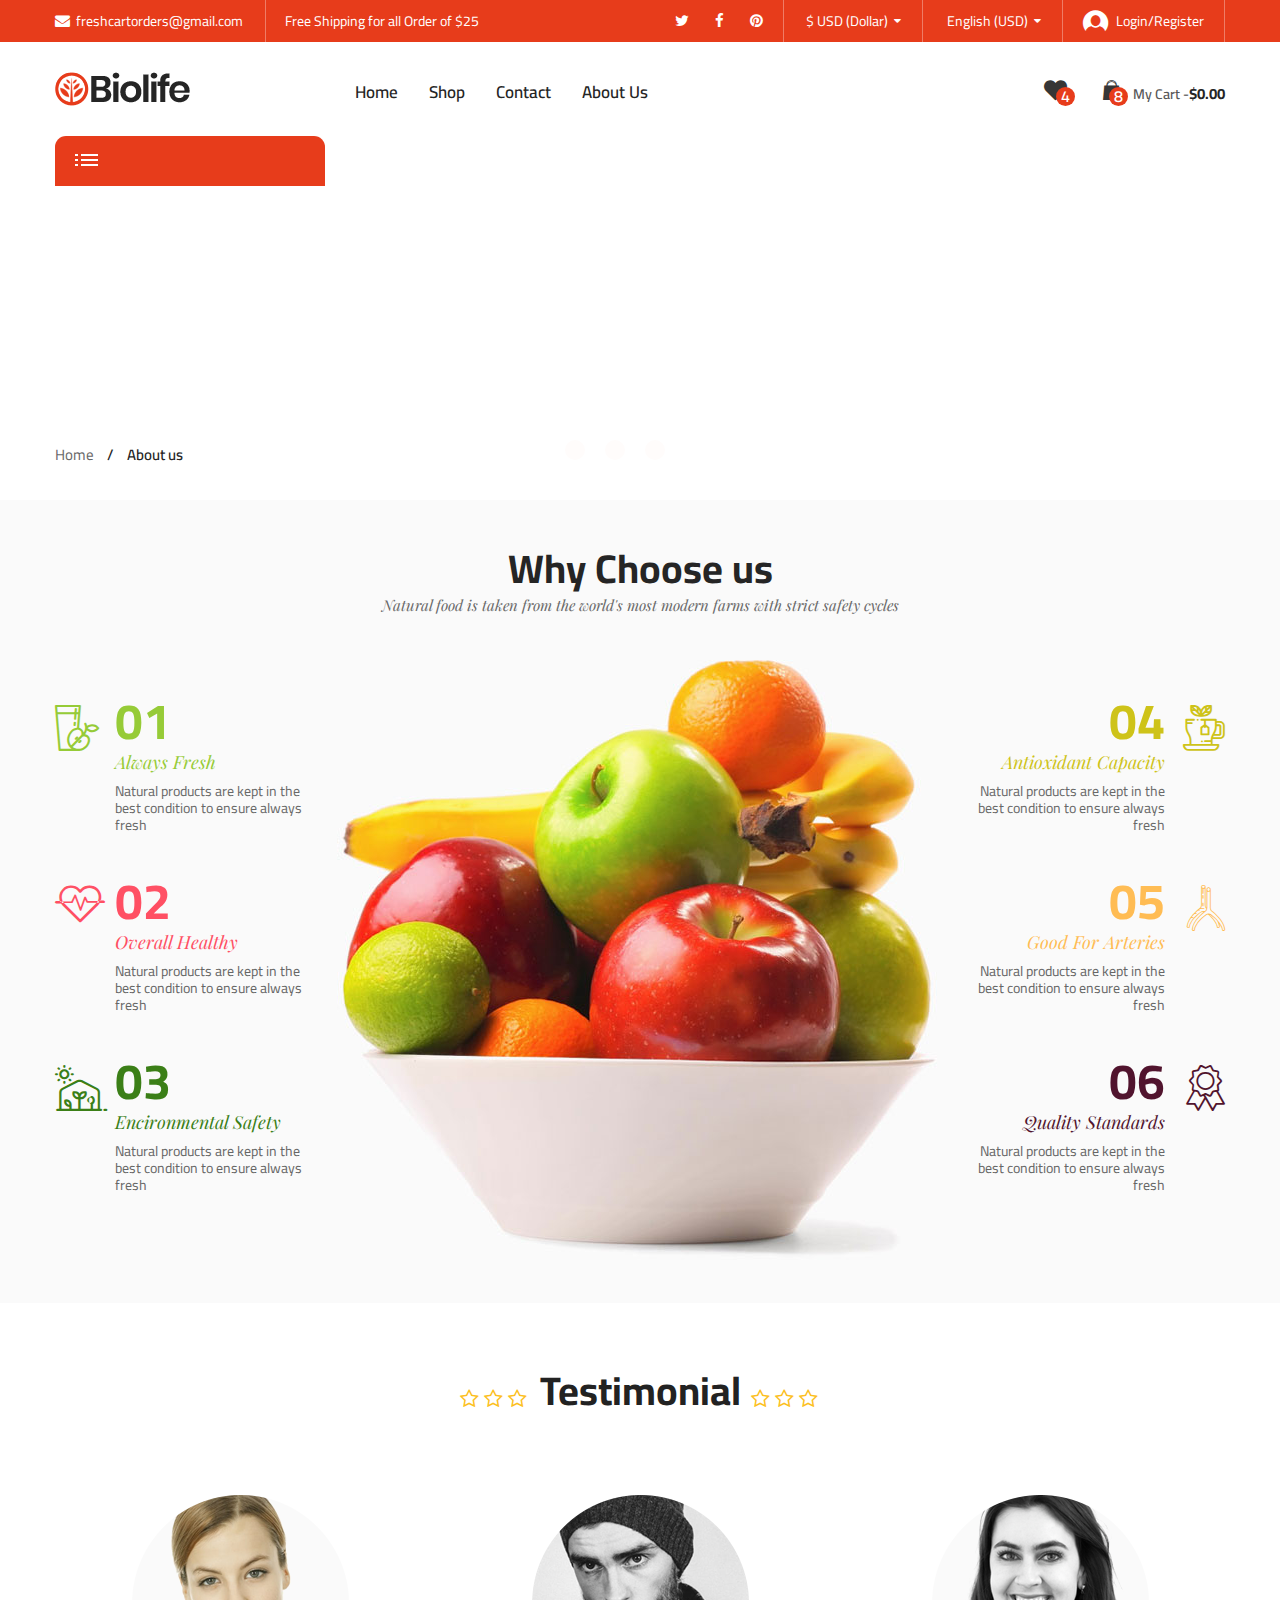
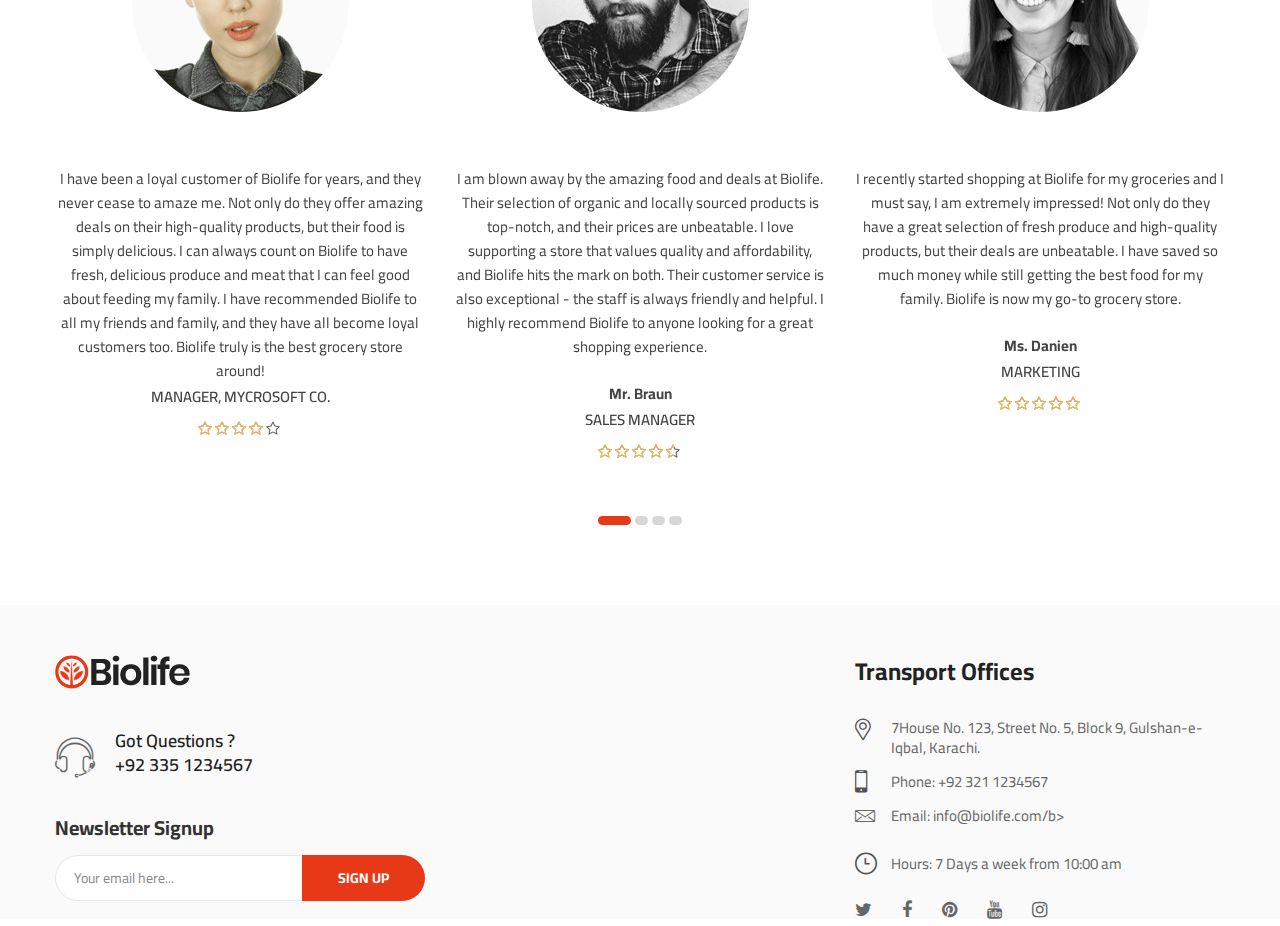
==== commit a2421839: "Update about-us.html" ====
--- a/about-us.html
+++ b/about-us.html
@@ -76,7 +76,7 @@
             <div class="container">
                 <div class="row">
                     <div class="col-lg-3 col-md-2 col-md-6 col-xs-6">
-                        <a href="index.html" class="biolife-logo"><img src="/Grocery Store/assets/images/organic-3.png" alt="biolife logo" width="135" height="34"></a>
+                        <a href="index.html" class="biolife-logo"><img src="assets/images/organic-3.png" alt="biolife logo" width="135" height="34"></a>
                     </div>
                     <div class="col-lg-6 col-md-7 hidden-sm hidden-xs">
                         <div class="primary-menu">
@@ -341,7 +341,7 @@
                             </ul>
                         </div>
                         <div class="sc-child sc-center-position">
-                            <figure><img src="/assets/images/bn04.jpg" alt="" width="622" height="656"></figure>
+                            <figure><img src="assets/images/bn04.jpg" alt="" width="622" height="656"></figure>
                         </div>
                         <div class="sc-child sc-right-position">
                             <ul class="sc-list">
@@ -388,7 +388,7 @@
                         <li>
                             <div class="testml-elem">
                                 <div class="avata">
-                                    <figure><img src="/assets/images/author-01.png" alt="" width="217" height="217"></figure>
+                                    <figure><img src="assets/images/author-01.png" alt="" width="217" height="217"></figure>
                                 </div>
                                 <p class="desc">I have been a loyal customer of Biolife for years, and they never cease to amaze me. Not only do they offer amazing deals on their high-quality products, but their food is simply delicious. I can always count on Biolife to have fresh, delicious produce and meat that I can feel good about feeding my family. I have recommended Biolife to all my friends and family, and they have all become loyal customers too. Biolife truly is the best grocery store around!</p>
                                 <b class="title">Manager, Mycrosoft co.</b>
@@ -398,7 +398,7 @@
                         <li>
                             <div class="testml-elem">
                                 <div class="avata">
-                                    <figure><img src="/assets/images/author-02.png" alt="" width="217" height="217"></figure>
+                                    <figure><img src="assets/images/author-02.png" alt="" width="217" height="217"></figure>
                                 </div>
                                 <p class="desc">I am blown away by the amazing food and deals at Biolife. Their selection of organic and locally sourced products is top-notch, and their prices are unbeatable. I love supporting a store that values quality and affordability, and Biolife hits the mark on both. Their customer service is also exceptional - the staff is always friendly and helpful. I highly recommend Biolife to anyone looking for a great shopping experience.</p>
                                 <b class="name">Mr. Braun</b>
@@ -409,7 +409,7 @@
                         <li>
                             <div class="testml-elem">
                                 <div class="avata">
-                                    <figure><img src="/assets/images/author-03.png" alt="" width="217" height="217"></figure>
+                                    <figure><img src="assets/images/author-03.png" alt="" width="217" height="217"></figure>
                                 </div>
                                 <p class="desc">I recently started shopping at Biolife for my groceries and I must say, I am extremely impressed! Not only do they have a great selection of fresh produce and high-quality products, but their deals are unbeatable. I have saved so much money while still getting the best food for my family. Biolife is now my go-to grocery store.</p>
                                 <b class="name">Ms. Danien</b>
@@ -420,7 +420,7 @@
                         <li>
                             <div class="testml-elem">
                                 <div class="avata">
-                                    <figure><img src="/assets/images/author-01.png" alt="" width="217" height="217"></figure>
+                                    <figure><img src="assets/images/author-01.png" alt="" width="217" height="217"></figure>
                                 </div>
                                 <p class="desc">The point of using Lorem Ipsum is that it has a more-or-less normal distribution of letters, as opposed to using 'Content here, content here', making it look like readable English. Many desktop publishing packages and web page editors now use Lorem Ipsum as their default model text.</p>
                                 <b class="name">Ms. Jay Doe</b>
@@ -431,7 +431,7 @@
                         <li>
                             <div class="testml-elem">
                                 <div class="avata">
-                                    <figure><img src="/assets/images/author-02.png" alt="" width="217" height="217"></figure>
+                                    <figure><img src="assets/images/author-02.png" alt="" width="217" height="217"></figure>
                                 </div>
                                 <p class="desc">The point of using Lorem Ipsum is that it has a more-or-less normal distribution of letters, as opposed to using 'Content here, content here', making it look like readable English. Many desktop publishing packages and web page editors now use Lorem Ipsum as their default model text.</p>
                                 <b class="name">Mr. Braun</b>
@@ -442,7 +442,7 @@
                         <li>
                             <div class="testml-elem">
                                 <div class="avata">
-                                    <figure><img src="/assets/images/author-03.png" alt="" width="217" height="217"></figure>
+                                    <figure><img src="assets/images/author-03.png" alt="" width="217" height="217"></figure>
                                 </div>
                                 <p class="desc">The point of using Lorem Ipsum is that it has a more-or-less normal distribution of letters, as opposed to using 'Content here, content here', making it look like readable English. Many desktop publishing packages and web page editors now use Lorem Ipsum as their default model text.</p>
                                 <b class="name">Ms. Danien</b>
@@ -463,7 +463,7 @@
                 <div class="row">
                     <div class="col-lg-4 col-md-4 col-sm-9">
                         <section class="footer-item">
-                            <a href="index.html" class="logo footer-logo"><img src="/assets/images/organic-3.png" alt="biolife logo" width="135" height="34"></a>
+                            <a href="index.html" class="logo footer-logo"><img src="assets/images/organic-3.png" alt="biolife logo" width="135" height="34"></a>
                             <div class="footer-phone-info">
                                 <i class="biolife-icon icon-head-phone"></i>
                                 <p class="r-info">
